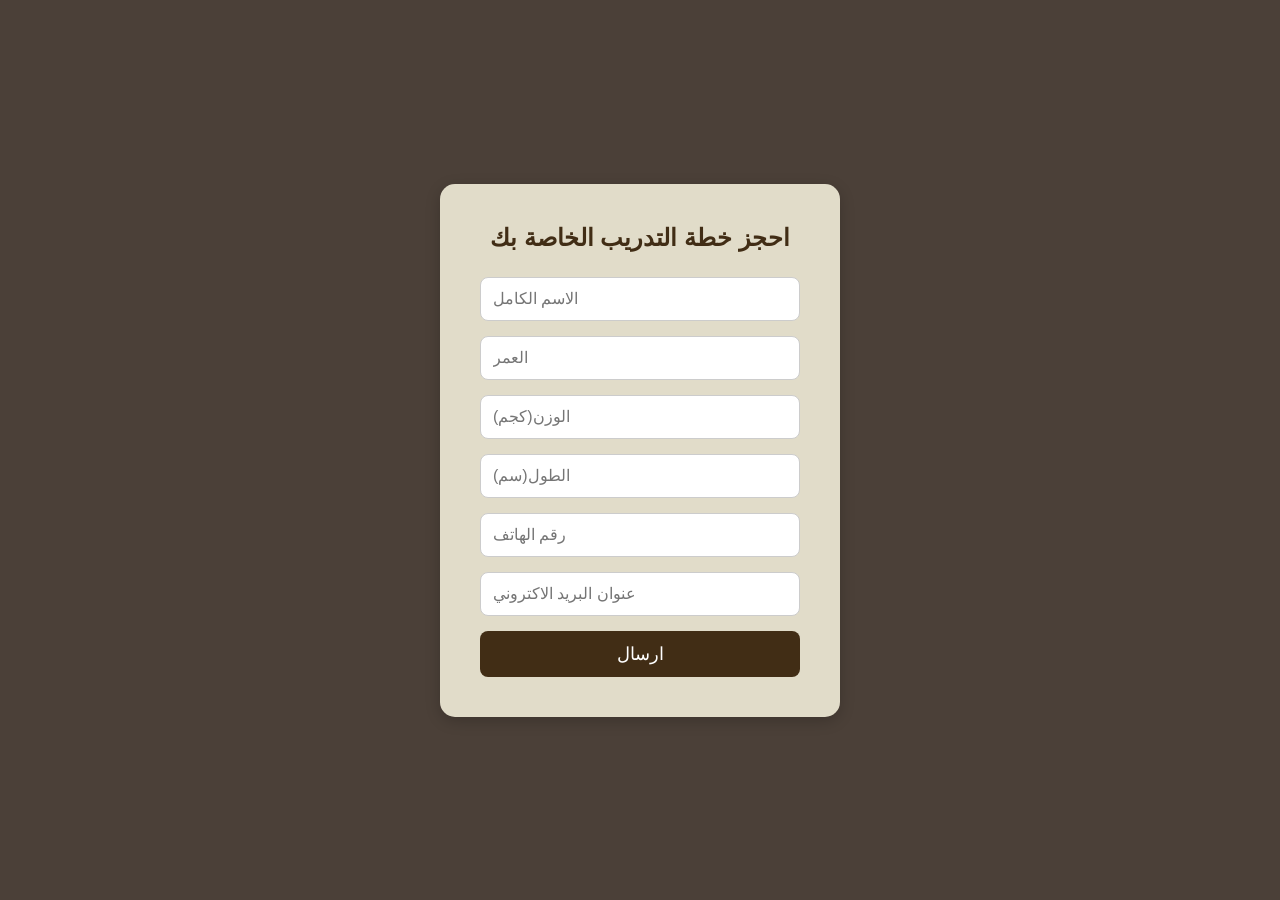
==== booking.html @ ffdc9403 "Add files via upload" ====
<!DOCTYPE html>
<html lang="en">
<head>
    <meta charset="UTF-8">
    <meta name="viewport" content="width=device-width, initial-scale=1.0">
    <title>Booking Form</title>
    <link rel="stylesheet" href="booking.css">


     <link rel="preconnect" href="https://fonts.googleapis.com">
      <link rel="preconnect" href="https://fonts.gstatic.com" crossorigin>
      <link href="https://fonts.googleapis.com/css2?family=Poppins:wght@300;400;600&family=Playfair+Display:wght@700&display=swap" rel="stylesheet">
</head>
<body>

    <section class="form-section">

        <h2>احجز خطة التدريب الخاصة بك</h2>

        <form>

            <input type="text" placeholder="الاسم الكامل" required>

            <input type="number" placeholder="العمر" required>

            <input type="number" placeholder="الوزن(كجم)" required>

            <input type="number" placeholder="الطول(سم)" required>

            <input type="tel" placeholder="رقم الهاتف" required>

            <input type="email" placeholder="عنوان البريد الاكتروني" required>

            <button type="submit">ارسال</button>

        </form>

    </section>

</body>
</html>
---- booking.css ----
*{
    margin: 0;
    padding: 0;
    box-sizing: border-box;
}

body{
    font-family: Arial, Helvetica, sans-serif;
    background:#4B4038;
    display: flex;
    justify-content: center;
    align-items: center;
    min-height: 100vh;
}

.form-section{
    background-color:#E1DCC9;
    padding: 40px;
    border-radius: 15px;
    width: 400px;
    box-shadow: 0 4px 15px rgba(0,0,0,0.2);
    text-align: center;
}

.form-section h2{
    margin-bottom: 25px;
    color: #412D15;
}

form{
    display: flex;
    flex-direction: column;
    gap: 15px;
}

input{
    padding: 12px;
    border: 1px solid #ccc;
    border-radius: 8px;
    font-size: 16px;
}

input:focus{
    outline: none;
    border-color:#333;
}

button{
    padding: 12px;
    border: none;
    border-radius: 8px;
    background-color:#412D15;
    color: white;
    font-size: 18px;
    cursor: pointer;
    transition: 0.3s;
}

button:hover{
    background-color: #9A8678;
}
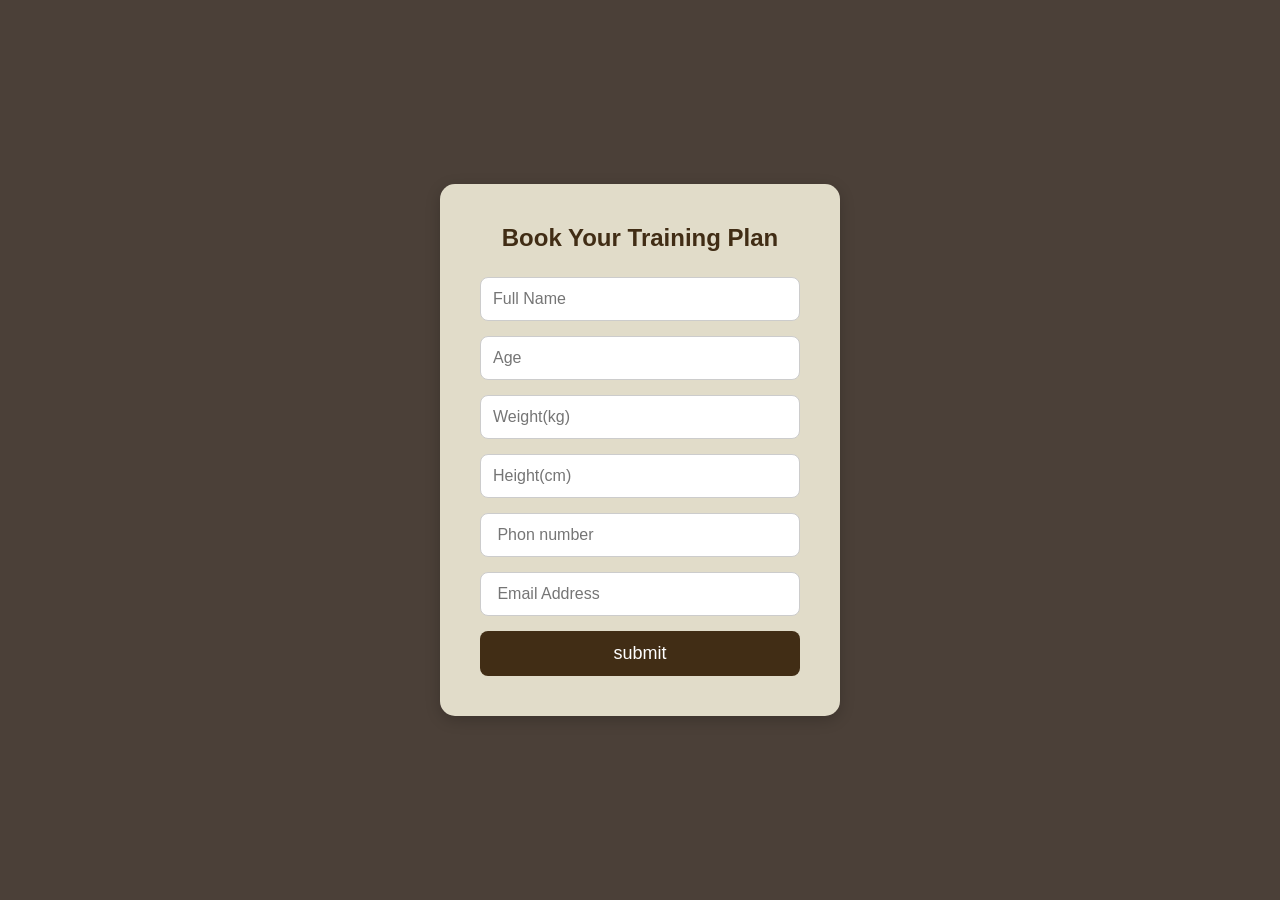
==== commit ec53603f: "Add files via upload" ====
--- a/booking.html
+++ b/booking.html
@@ -15,23 +15,23 @@
 
     <section class="form-section">
 
-        <h2>احجز خطة التدريب الخاصة بك</h2>
+        <h2>Book Your Training Plan</h2>
 
         <form>
 
-            <input type="text" placeholder="الاسم الكامل" required>
+            <input type="text" placeholder="Full Name" required>
 
-            <input type="number" placeholder="العمر" required>
+            <input type="number" placeholder="Age" required>
 
-            <input type="number" placeholder="الوزن(كجم)" required>
+            <input type="number" placeholder="Weight(kg)" required>
 
-            <input type="number" placeholder="الطول(سم)" required>
+            <input type="number" placeholder="Height(cm)" required>
 
-            <input type="tel" placeholder="رقم الهاتف" required>
+            <input type="tel" placeholder=" Phon number" required>
 
-            <input type="email" placeholder="عنوان البريد الاكتروني" required>
+            <input type="email" placeholder=" Email Address " required>
 
-            <button type="submit">ارسال</button>
+            <button type="submit">submit</button>
 
         </form>
 
